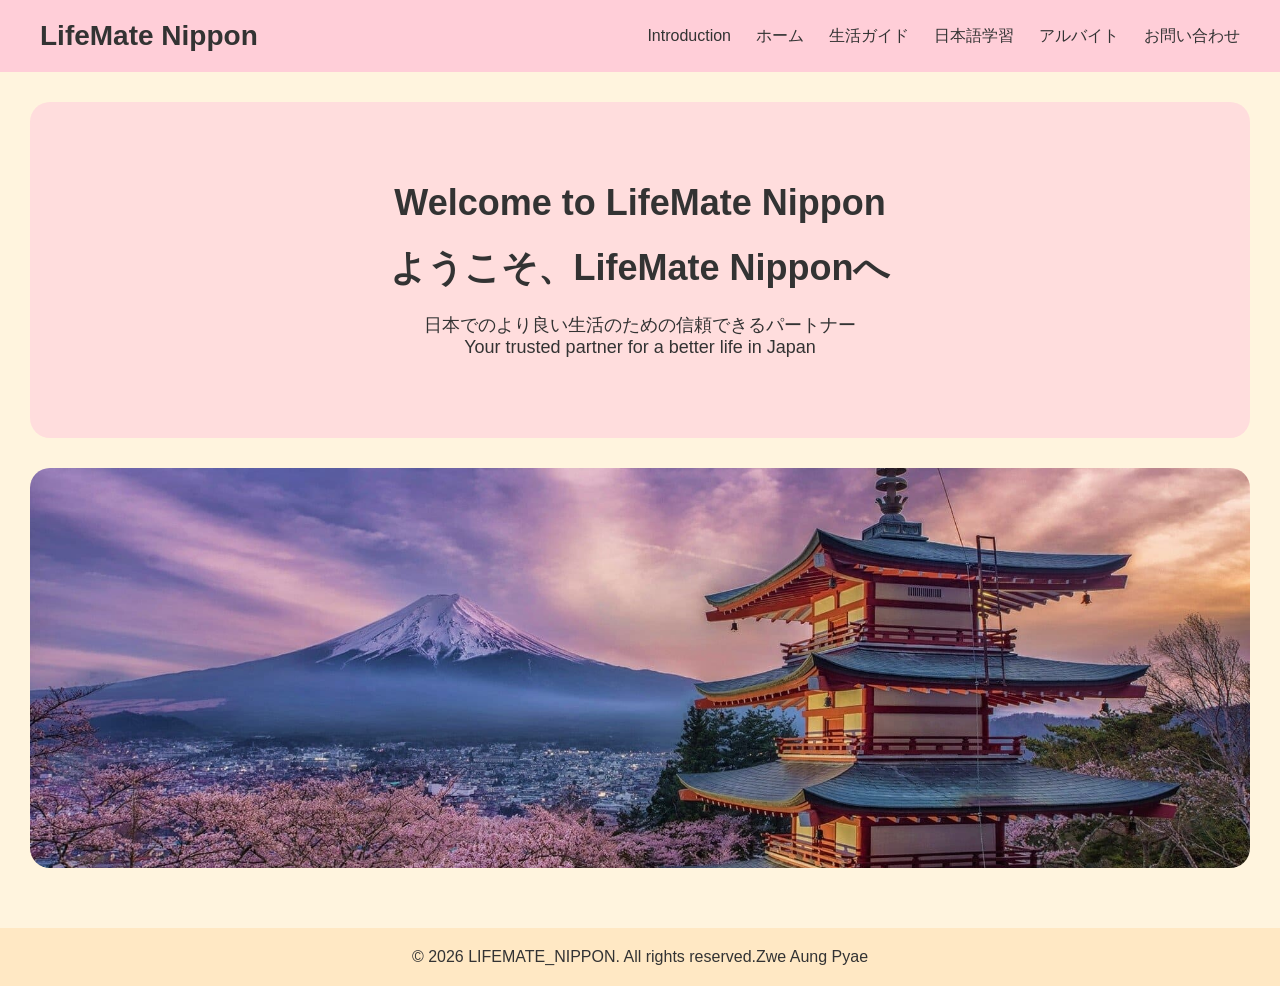
==== Html/index.html @ 34f8616f "add next prev buttons" ====
<!DOCTYPE html>
<html lang="en">
<head>
    <meta charset="UTF-8">
    <meta name="viewport" content="width=device-width, initial-scale=1.0">
    <title>LIFEMATE_NIPPON</title>
    <link rel="stylesheet" href="../Css/style.css">
</head>
<body>
    <header class="header">
        <div class="logo">
                    <h1>LifeMate Nippon</h1>
        </div>
        <nav class="nav">
            <ul>
                <li><a href="#introduction">Introduction</a></li>
                <li><a href="#Home">ホーム</a></li>
                <li><a href="#Life Guide">生活ガイド</a></li>
                <li><a href="#japanese">日本語学習</a></li>
                <li><a href="#Jobs">アルバイト</a></li>
                <li><a href="#contact">お問い合わせ</a></li>
            </ul>
    </header>
    <main>
        <section class="hero">
            <h2>Welcome to LifeMate Nippon</h2>
            <h2>ようこそ、LifeMate Nipponへ</h2>
            <p>日本でのより良い生活のための信頼できるパートナー</p>
            <p>Your trusted partner for a better life in Japan</p>
        </section>
       

<section class="carousel">

    <div class="carousel-container">

        <div class="slide active">
            <img src="../Images/japan.jpg" alt="Japan 1">
        </div>

        <div class="slide">
            <img src="../Images/sakura.jpg" alt="Japan 2">
        </div>

        <div class="slide">
            <img src="../Images/fuji.jpg" alt="Japan 3">
        </div>

        <button class="prev" onclick="prevSlide()">&#10094;</button>
        <button class="next" onclick="nextSlide()">&#10095;</button>

    </div>

</section>


    </main>
    <footer>
        <p>&copy; 2026 LIFEMATE_NIPPON. All rights reserved.Zwe Aung Pyae</p>
    </footer>
    <script src="../Js/main.js"></script>
</body>
</html>
---- Css/style.css ----
/* Color Palette */
:root {
    --pink: #FFCED8;
    --light-pink: #FFDDDD;
    --cream: #FFF4DE;
    --peach: #FFE8C4;
}

/* Reset */
* {
    margin: 0;
    padding: 0;
    box-sizing: border-box;
}

/* Body */
body {
    font-family: Arial, sans-serif;
    background-color: var(--cream);
    color: #333;
}

/* Header */
header {
    background-color: var(--pink);
    padding: 20px 40px;
    text-align: center;
}

header h1 {
    font-size: 28px;
}


/* Header */
.header {
    display: flex;
    justify-content: space-between;
    align-items: center;
    padding: 20px 40px;
    background-color: var(--pink);
}

.logo h1 {
    font-size: 28px;
}

.nav {
    display: flex;
    gap: 25px;
    
}

.nav a {
    text-decoration: none;
    color: #333;
    font-size: 16px;
}


.nav ul {
    display: flex;
    align-items: center;
    gap: 25px;
    list-style: none;
}


/* Main */
main {
    padding: 30px;
    min-height: 80vh;
}

/* Footer */
footer {
    background-color: var(--peach);
    padding: 20px;
    text-align: center;
}


/* Hero Section */
.hero {
    background-color: var(--light-pink);
    padding: 80px 20px;
    text-align: center;
    border-radius: 20px;
}

.hero h2 {
    font-size: 36px;
    margin-bottom: 20px;
}

.hero p {
    font-size: 18px;
}


/* Image Carousel */
.carousel {
    margin: 30px 0;
    overflow: hidden;
    border-radius: 20px;
}

.carousel-container {
    width: 100%;
    height: 400px;
    position: relative;
}

.slide {
    display: none;
    width: 100%;
    height: 100%;
}

.slide.active {
    display: block;
}

.slide img {
    width: 100%;
    height: 100%;
    object-fit: cover;
}
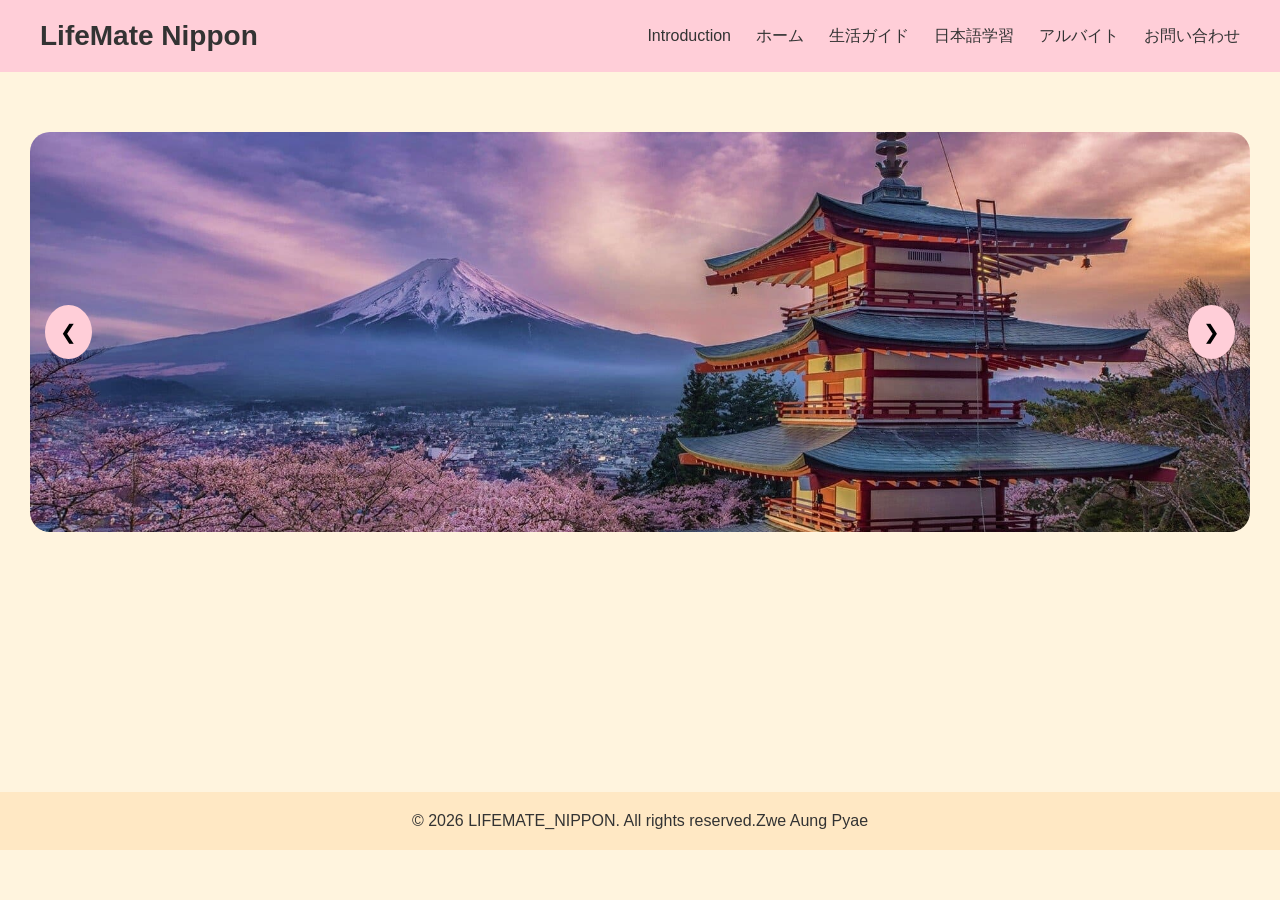
==== commit bdcedc20: "add hero class to class carousel" ====
--- a/Html/index.html
+++ b/Html/index.html
@@ -22,13 +22,7 @@
             </ul>
     </header>
     <main>
-        <section class="hero">
-            <h2>Welcome to LifeMate Nippon</h2>
-            <h2>ようこそ、LifeMate Nipponへ</h2>
-            <p>日本でのより良い生活のための信頼できるパートナー</p>
-            <p>Your trusted partner for a better life in Japan</p>
-        </section>
-       
+     
 
 <section class="carousel">
 
@@ -46,12 +40,18 @@
             <img src="../Images/fuji.jpg" alt="Japan 3">
         </div>
 
+        <div class="hero-text">
+            <h2>ようこそ、LifeMate Nipponへ</h2>
+            <p>日本でのより良い生活のための信頼できるパートナー</p>
+            <p>Your trusted partner for a better life in Japan</p>
+        </div>
+
         <button class="prev" onclick="prevSlide()">&#10094;</button>
         <button class="next" onclick="nextSlide()">&#10095;</button>
 
     </div>
+</section>
 
-</section>
 
 
     </main>
--- a/Css/style.css
+++ b/Css/style.css
@@ -127,3 +127,35 @@
     height: 100%;
     object-fit: cover;
 }
+
+
+/* Carousel Buttons */
+.carousel-container {
+    position: relative;
+}
+
+.prev,
+.next {
+    position: absolute;
+    top: 50%;
+    transform: translateY(-50%);
+    background-color: var(--pink);
+    border: none;
+    padding: 15px;
+    cursor: pointer;
+    border-radius: 50%;
+    font-size: 20px;
+}
+
+.prev {
+    left: 15px;
+}
+
+.next {
+    right: 15px;
+}
+
+.prev:hover,
+.next:hover {
+    background-color: var(--peach);
+}
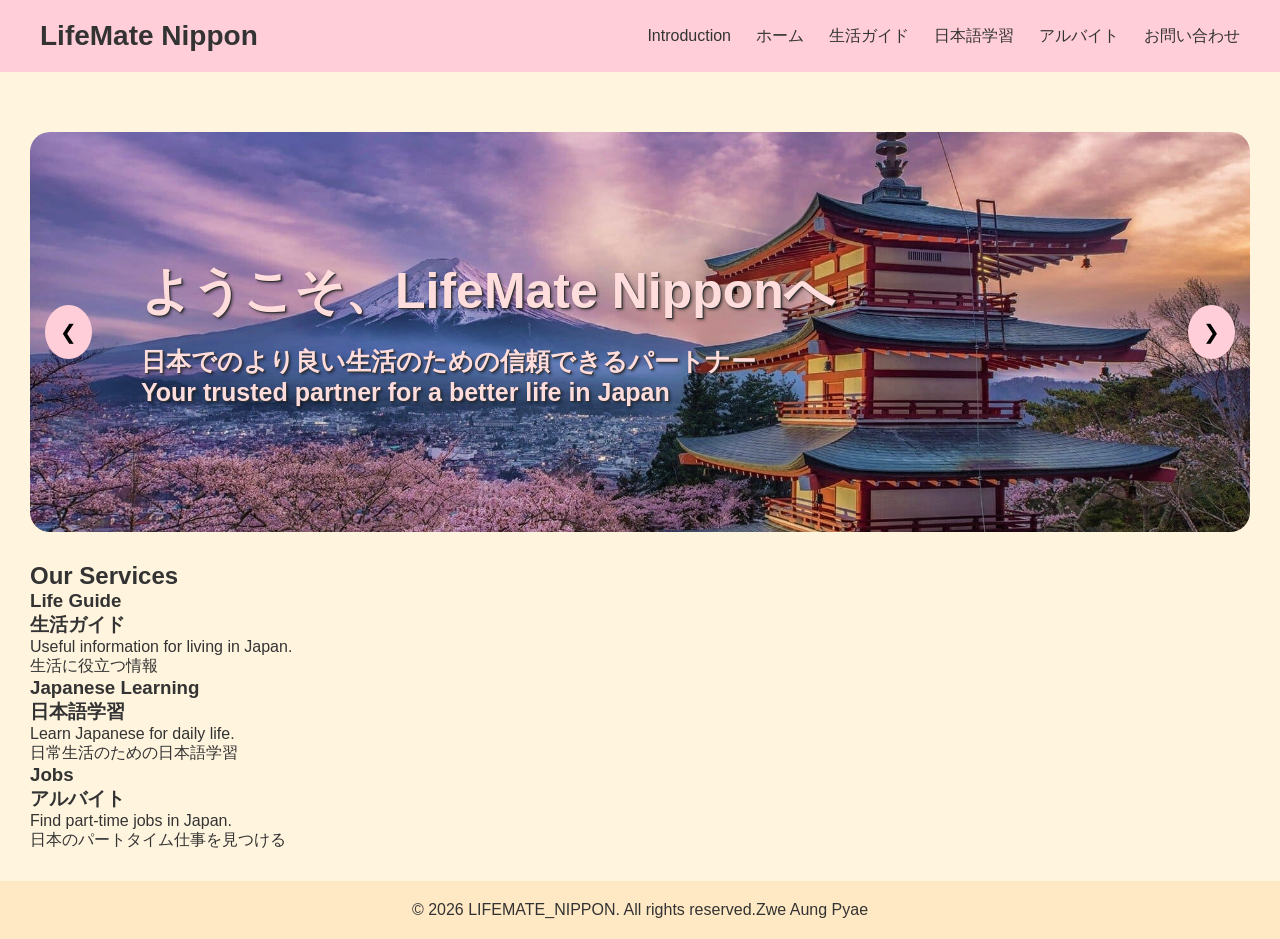
==== commit 6690bda2: "add service cards" ====
--- a/Html/index.html
+++ b/Html/index.html
@@ -52,6 +52,37 @@
     </div>
 </section>
 
+<section class="services" id="home">
+
+    <h2>Our Services</h2>
+
+    <div class="service-container">
+     <div class="service-card">
+            <h3>Life Guide</h3>
+            <h3>生活ガイド </h3>
+            <p>Useful information for living in Japan.</p>
+            <p>生活に役立つ情報</p>
+        </div>
+
+        <div class="service-card">
+            <h3>Japanese Learning</h3>
+            <h3>日本語学習</h3>
+            <p>Learn Japanese for daily life.</p>
+            <p>日常生活のための日本語学習</p>
+        </div>
+
+        <div class="service-card">
+            <h3>Jobs</h3>
+            <h3>アルバイト</h3>
+            <p>Find part-time jobs in Japan.</p>
+            <p>日本のパートタイム仕事を見つける</p>
+        </div>
+
+    </div>
+
+</section>
+
+
 
 
     </main>
--- a/Css/style.css
+++ b/Css/style.css
@@ -82,20 +82,35 @@
 
 
 /* Hero Section */
-.hero {
-    background-color: var(--light-pink);
-    padding: 80px 20px;
-    text-align: center;
-    border-radius: 20px;
+
+.hero-text {
+    font-display: block;
+    color: var(--pink);
+    font-weight: bold;
+    position: absolute;
+    top: 50%;
+    left: 50%;
+    transform: translate(-50%, -50%);
+    padding: 50px;
+    border-radius: 15px;
+    text-align: left;
+    width: 90%;
+   color: #FFDDDD;
+    text-shadow:
+        1px 1px 0 #333,
+        2px 2px 3px rgba(0, 0, 0, 0.5);
+    -webkit-text-stroke: 0;
+    
 }
 
-.hero h2 {
-    font-size: 36px;
+.hero-text h2 {
+    font-size: 50px;
     margin-bottom: 20px;
+    
 }
 
-.hero p {
-    font-size: 18px;
+.hero-text p {
+    font-size: 25px;
 }
 
 
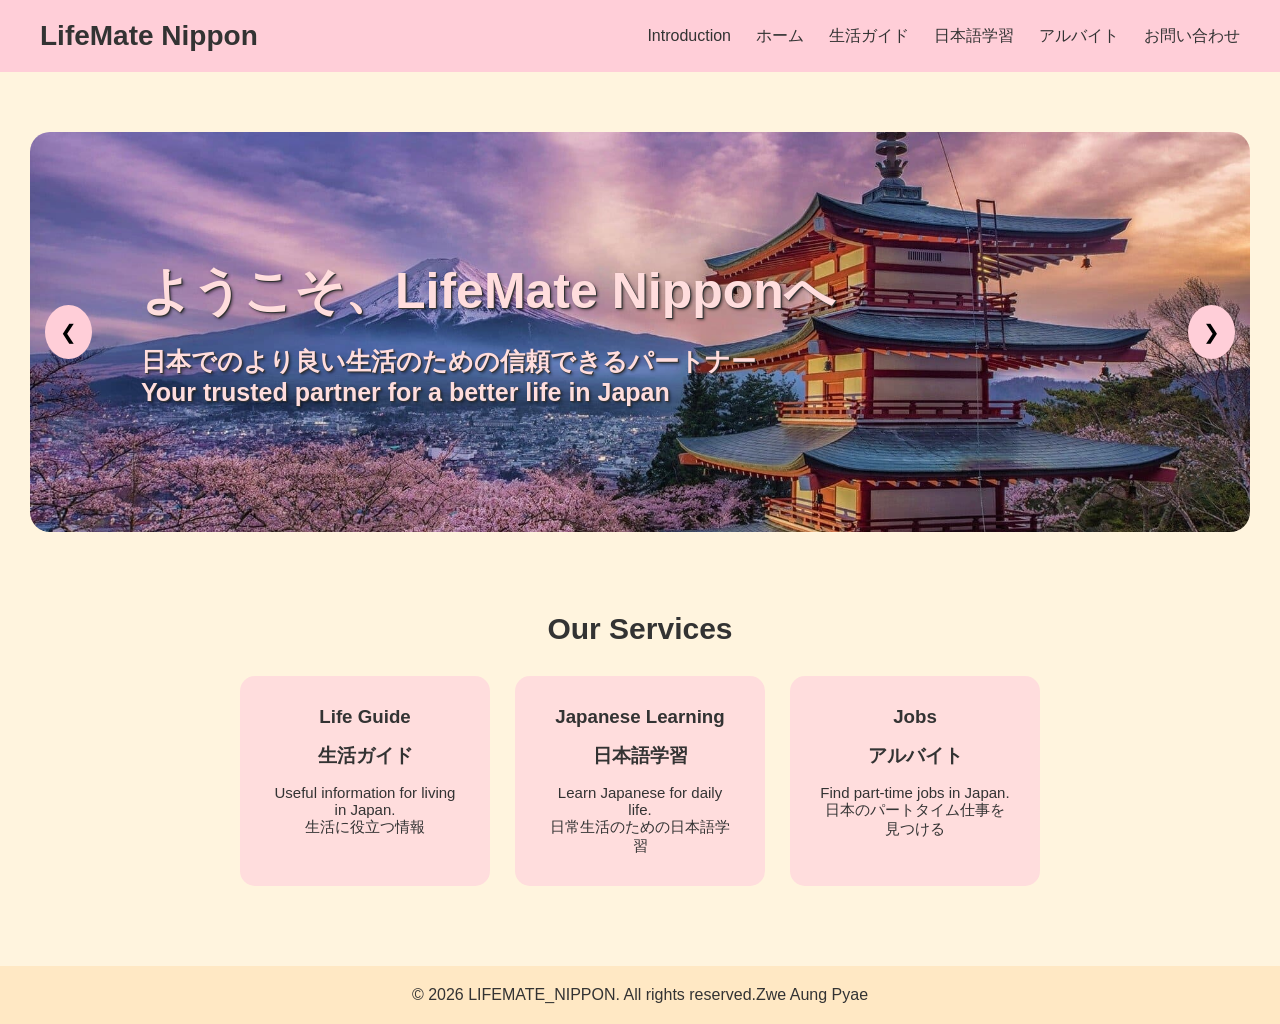
==== commit 6d3c7720: "Change Navigation of life-guide html" ====
--- a/Html/index.html
+++ b/Html/index.html
@@ -15,7 +15,7 @@
             <ul>
                 <li><a href="#introduction">Introduction</a></li>
                 <li><a href="#Home">ホーム</a></li>
-                <li><a href="#Life Guide">生活ガイド</a></li>
+                <li><a href="life-guide.html">生活ガイド</a></li>
                 <li><a href="#japanese">日本語学習</a></li>
                 <li><a href="#Jobs">アルバイト</a></li>
                 <li><a href="#contact">お問い合わせ</a></li>
--- a/Css/style.css
+++ b/Css/style.css
@@ -174,3 +174,38 @@
 .next:hover {
     background-color: var(--peach);
 }
+
+
+/* Services Section */
+.services {
+    padding: 50px 20px;
+    text-align: center;
+}
+
+.services h2 {
+    font-size: 30px;
+    margin-bottom: 30px;
+}
+
+.service-container {
+    display: flex;
+    justify-content: center;
+    gap: 25px;
+    flex-wrap: wrap;
+}
+
+.service-card {
+    background-color: var(--light-pink);
+    padding: 30px;
+    width: 250px;
+    border-radius: 15px;
+}
+
+.service-card h3 {
+    margin-bottom: 15px;
+}
+
+.service-card p {
+    font-size: 15px;
+}
+
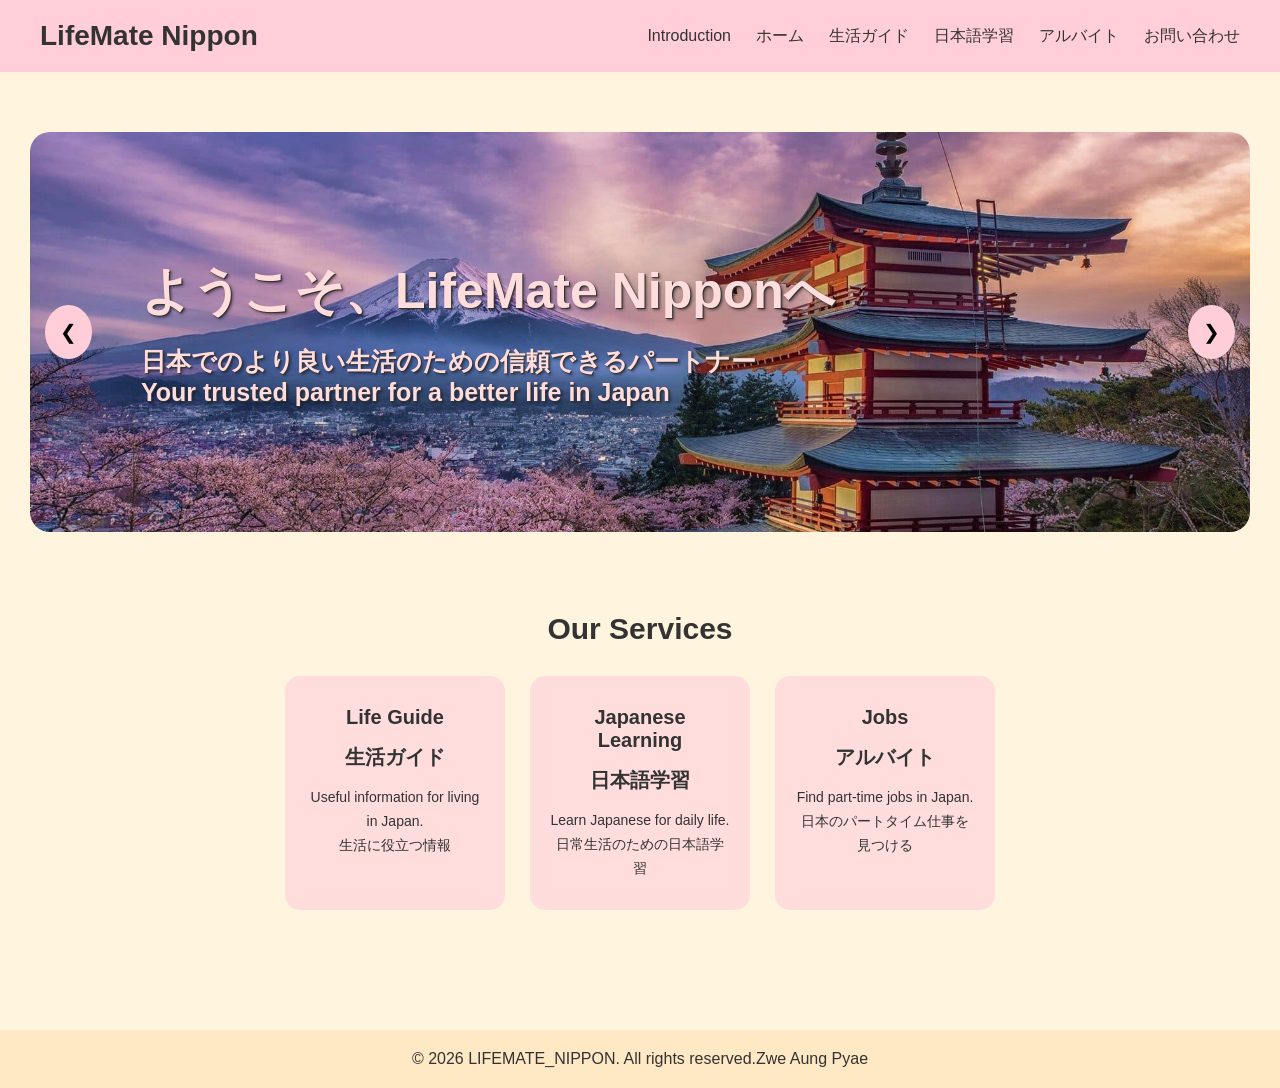
==== commit da372a1a: "change div to a tag" ====
--- a/Html/index.html
+++ b/Html/index.html
@@ -57,26 +57,25 @@
     <h2>Our Services</h2>
 
     <div class="service-container">
-     <div class="service-card">
+     <a href="life-guide.html" class="service-card">
             <h3>Life Guide</h3>
             <h3>生活ガイド </h3>
             <p>Useful information for living in Japan.</p>
             <p>生活に役立つ情報</p>
-        </div>
-
-        <div class="service-card">
+     </a>
+        <a href="japanese.html" class="service-card">
             <h3>Japanese Learning</h3>
             <h3>日本語学習</h3>
             <p>Learn Japanese for daily life.</p>
             <p>日常生活のための日本語学習</p>
-        </div>
+        </a>
 
-        <div class="service-card">
+        <a href="jobs.html" class="service-card">
             <h3>Jobs</h3>
             <h3>アルバイト</h3>
             <p>Find part-time jobs in Japan.</p>
             <p>日本のパートタイム仕事を見つける</p>
-        </div>
+        </a>
 
     </div>
 
--- a/Css/style.css
+++ b/Css/style.css
@@ -190,15 +190,23 @@
 .service-container {
     display: flex;
     justify-content: center;
+    align-items: stretch;
     gap: 25px;
     flex-wrap: wrap;
+    margin: 30px auto 40px;
 }
 
 .service-card {
-    background-color: var(--light-pink);
-    padding: 30px;
-    width: 250px;
+    display: block;
+    width: 220px;
+    min-height: 180px;
+    padding: 30px 20px;
+    background-color: #FFDDDD;
     border-radius: 15px;
+    text-align: center;
+    text-decoration: none;
+    color: #333;
+    transition: 0.3s;
 }
 
 .service-card h3 {
@@ -209,3 +217,193 @@
     font-size: 15px;
 }
 
+/* Life Guide Page */
+
+main > h2 {
+    text-align: center;
+    font-size: 28px;
+    margin: 30px 0 15px;
+    color: #333;
+}
+
+main > p {
+    text-align: center;
+    font-size: 16px;
+    margin-bottom: 35px;
+    color: #333;
+}
+
+.service-card {
+    background-color: #FFDDDD;
+    width: 220px;
+    min-height: 180px;
+    padding: 30px 20px;
+    border-radius: 15px;
+    text-align: center;
+    transition: transform 0.3s;
+    text-decoration: none;
+    color: #333;
+    display: block;
+}
+
+.service-card h3 {
+    font-size: 20px;
+    margin-bottom: 15px;
+    color: #333;
+}
+
+.service-card p {
+    font-size: 14px;
+    line-height: 1.7;
+    color: #333;
+}
+
+.service-card:hover {
+    transform: translateY(-5px);
+    background-color: #FFE8C4;
+}
+
+html {
+    scroll-behavior: smooth;
+}
+
+/* Life Guide Details */
+
+#garbage,
+#transport,
+#rules {
+    background-color: #FFF4DE;
+    padding: 30px;
+    margin: 40px auto;
+    max-width: 900px;
+    border: 1px solid #FFCED8;
+    border-radius: 15px;
+}
+
+#garbage h2,
+#transport h2,
+#rules h2 {
+    text-align: left;
+    font-size: 24px;
+    margin-bottom: 15px;
+    color: #333;
+}
+
+#garbage p,
+#transport p,
+#rules p {
+    text-align: left;
+    font-size: 16px;
+    line-height: 1.8;
+    color: #333;
+}
+
+
+/* Garbage Guide */
+
+.garbage-list {
+    display: grid;
+    grid-template-columns: repeat(2, 1fr);
+    gap: 20px;
+    margin-top: 25px;
+}
+
+.garbage-item {
+    background-color: #FFDDDD;
+    padding: 20px;
+    border-radius: 12px;
+}
+
+.garbage-item h3 {
+    font-size: 18px;
+    margin-bottom: 10px;
+    color: #333;
+}
+
+.garbage-item p {
+    font-size: 15px;
+    line-height: 1.7;
+    color: #333;
+}
+
+.important {
+    margin-top: 25px;
+    padding: 15px;
+    background-color: #FFE8C4;
+    border-radius: 10px;
+    line-height: 1.7;
+}
+
+@media (max-width: 600px) {
+    .garbage-list {
+        grid-template-columns: 1fr;
+    }
+}
+
+
+/* Transportation Guide */
+
+.transport-list {
+    display: grid;
+    grid-template-columns: repeat(2, 1fr);
+    gap: 20px;
+    margin-top: 25px;
+}
+
+.transport-item {
+    background-color: #FFDDDD;
+    padding: 20px;
+    border-radius: 12px;
+}
+
+.transport-item h3 {
+    font-size: 18px;
+    margin-bottom: 10px;
+    color: #333;
+}
+
+.transport-item p {
+    font-size: 15px;
+    line-height: 1.7;
+    color: #333;
+}
+
+@media (max-width: 600px) {
+    .transport-list {
+        grid-template-columns: 1fr;
+    }
+}
+
+
+/* Daily Life Rules */
+
+.rules-list {
+    display: grid;
+    grid-template-columns: repeat(2, 1fr);
+    gap: 20px;
+    margin-top: 25px;
+}
+
+.rules-item {
+    background-color: #FFDDDD;
+    padding: 20px;
+    border-radius: 12px;
+}
+
+.rules-item h3 {
+    font-size: 18px;
+    margin-bottom: 10px;
+    color: #333;
+}
+
+.rules-item p {
+    font-size: 15px;
+    line-height: 1.7;
+    color: #333;
+}
+
+@media (max-width: 600px) {
+    .rules-list {
+        grid-template-columns: 1fr;
+    }
+}
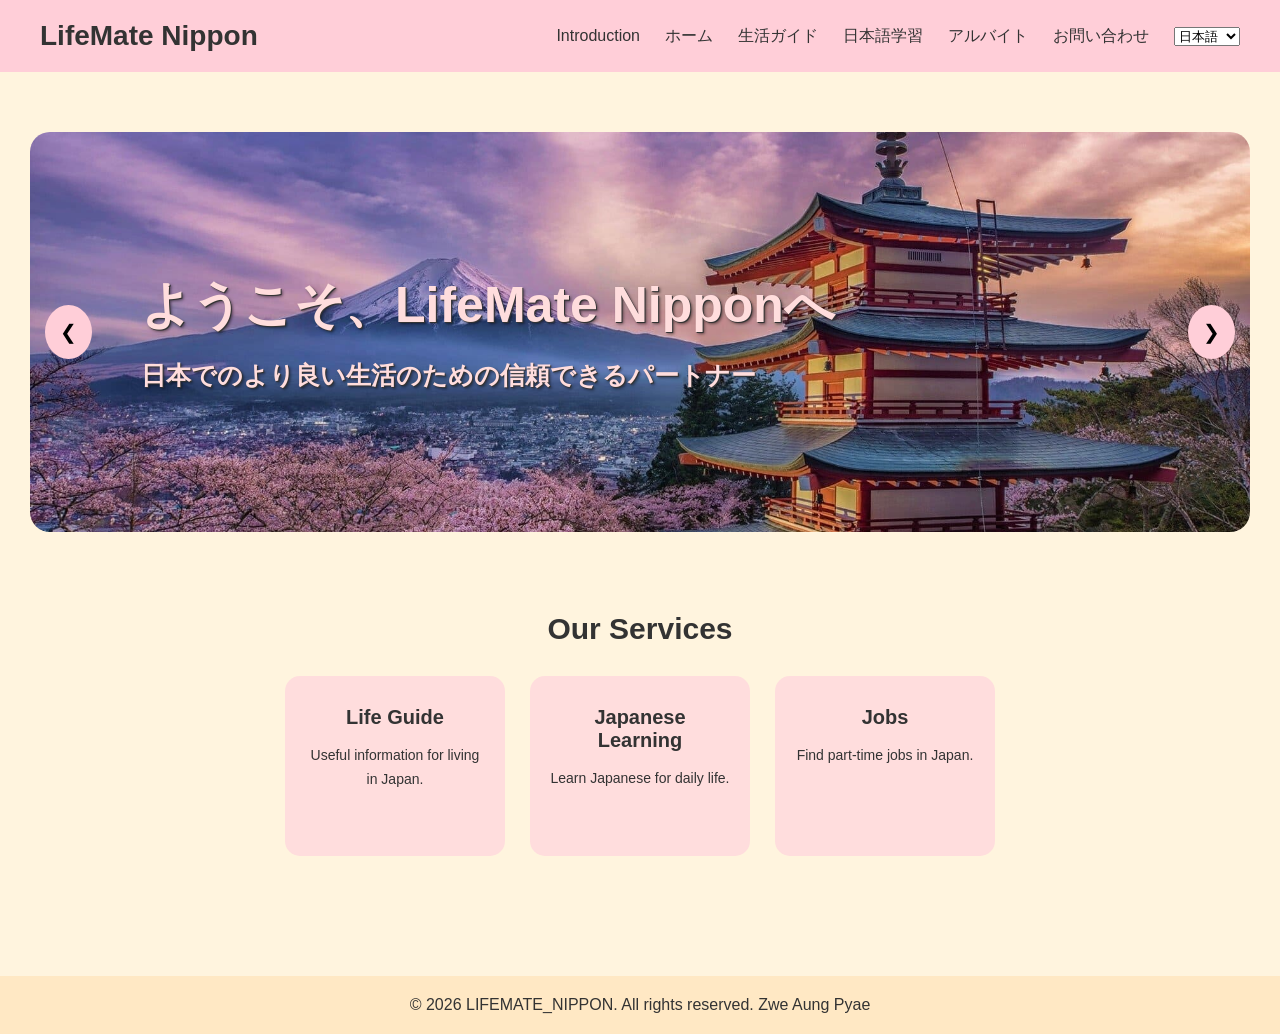
==== commit da31cdc6: "Update index.html for switching languages" ====
--- a/Html/index.html
+++ b/Html/index.html
@@ -1,5 +1,6 @@
+
 <!DOCTYPE html>
-<html lang="en">
+<html lang="ja">
 <head>
     <meta charset="UTF-8">
     <meta name="viewport" content="width=device-width, initial-scale=1.0">
@@ -9,85 +10,85 @@
 <body>
     <header class="header">
         <div class="logo">
-                    <h1>LifeMate Nippon</h1>
+            <h1>LifeMate Nippon</h1>
         </div>
+
         <nav class="nav">
             <ul>
-                <li><a href="#introduction">Introduction</a></li>
-                <li><a href="#Home">ホーム</a></li>
-                <li><a href="life-guide.html">生活ガイド</a></li>
-                <li><a href="#japanese">日本語学習</a></li>
-                <li><a href="#Jobs">アルバイト</a></li>
-                <li><a href="#contact">お問い合わせ</a></li>
+                <li><a href="introduction.html" data-i18n="navIntroduction">Introduction</a></li>
+                <li><a href="index.html" data-i18n="navHome">ホーム</a></li>
+                <li><a href="life-guide.html" data-i18n="navLifeGuide">生活ガイド</a></li>
+                <li><a href="japanese.html" data-i18n="navJapanese">日本語学習</a></li>
+                <li><a href="jobs.html" data-i18n="navJobs">アルバイト</a></li>
+                <li><a href="contact.html" data-i18n="navContact">お問い合わせ</a></li>
+
+                <li>
+                    <select id="languageSelect" aria-label="Select language">
+                        <option value="ja">日本語</option>
+                        <option value="my">မြန်မာ</option>
+                        <option value="en">English</option>
+                    </select>
+                </li>
             </ul>
+        </nav>
     </header>
+
     <main>
-     
+        <section class="carousel">
+            <div class="carousel-container">
 
-<section class="carousel">
+                <div class="slide active">
+                    <img src="../Images/japan.jpg" alt="Japan 1">
+                </div>
 
-    <div class="carousel-container">
+                <div class="slide">
+                    <img src="../Images/sakura.jpg" alt="Japan 2">
+                </div>
 
-        <div class="slide active">
-            <img src="../Images/japan.jpg" alt="Japan 1">
-        </div>
+                <div class="slide">
+                    <img src="../Images/fuji.jpg" alt="Japan 3">
+                </div>
 
-        <div class="slide">
-            <img src="../Images/sakura.jpg" alt="Japan 2">
-        </div>
+                <div class="hero-text">
+                    <h2 data-i18n="heroTitle">ようこそ、LifeMate Nipponへ</h2>
+                    <p data-i18n="heroDescription">日本でのより良い生活のための信頼できるパートナー</p>
+                </div>
 
-        <div class="slide">
-            <img src="../Images/fuji.jpg" alt="Japan 3">
-        </div>
+                <button class="prev" onclick="prevSlide()">&#10094;</button>
+                <button class="next" onclick="nextSlide()">&#10095;</button>
 
-        <div class="hero-text">
-            <h2>ようこそ、LifeMate Nipponへ</h2>
-            <p>日本でのより良い生活のための信頼できるパートナー</p>
-            <p>Your trusted partner for a better life in Japan</p>
-        </div>
+            </div>
+        </section>
 
-        <button class="prev" onclick="prevSlide()">&#10094;</button>
-        <button class="next" onclick="nextSlide()">&#10095;</button>
+        <section class="services" id="home">
+            <h2 data-i18n="servicesTitle">Our Services</h2>
 
-    </div>
-</section>
+            <div class="service-container">
 
-<section class="services" id="home">
+                <a href="life-guide.html" class="service-card">
+                    <h3 data-i18n="lifeGuideTitle">Life Guide</h3>
+                    <p data-i18n="lifeGuideDescription">Useful information for living in Japan.</p>
+                </a>
 
-    <h2>Our Services</h2>
+                <a href="japanese.html" class="service-card">
+                    <h3 data-i18n="japaneseTitle">Japanese Learning</h3>
+                    <p data-i18n="japaneseDescription">Learn Japanese for daily life.</p>
+                </a>
 
-    <div class="service-container">
-     <a href="life-guide.html" class="service-card">
-            <h3>Life Guide</h3>
-            <h3>生活ガイド </h3>
-            <p>Useful information for living in Japan.</p>
-            <p>生活に役立つ情報</p>
-     </a>
-        <a href="japanese.html" class="service-card">
-            <h3>Japanese Learning</h3>
-            <h3>日本語学習</h3>
-            <p>Learn Japanese for daily life.</p>
-            <p>日常生活のための日本語学習</p>
-        </a>
+                <a href="jobs.html" class="service-card">
+                    <h3 data-i18n="jobsTitle">Jobs</h3>
+                    <p data-i18n="jobsDescription">Find part-time jobs in Japan.</p>
+                </a>
 
-        <a href="jobs.html" class="service-card">
-            <h3>Jobs</h3>
-            <h3>アルバイト</h3>
-            <p>Find part-time jobs in Japan.</p>
-            <p>日本のパートタイム仕事を見つける</p>
-        </a>
+            </div>
+        </section>
+    </main>
 
-    </div>
+    <footer>
+        <p>&copy; 2026 LIFEMATE_NIPPON. All rights reserved. Zwe Aung Pyae</p>
+    </footer>
 
-</section>
-
-
-
-
-    </main>
-    <footer>
-        <p>&copy; 2026 LIFEMATE_NIPPON. All rights reserved.Zwe Aung Pyae</p>
-    </footer>
     <script src="../Js/main.js"></script>
+    <script src="../Js/language.js"></script>
 </body>
-</html>+</html>
--- a/Css/style.css
+++ b/Css/style.css
@@ -407,3 +407,148 @@
         grid-template-columns: 1fr;
     }
 }
+
+#finding,
+#interview,
+#rules {
+    width: 100%;
+    max-width: 1100px;
+    margin: 40px auto;
+}
+
+
+/* Mobile Responsive Design */
+
+@media (max-width: 600px) {
+
+    /* Header */
+    .header {
+        flex-direction: column;
+        gap: 15px;
+        padding: 15px;
+    }
+
+    .logo h1 {
+        font-size: 23px;
+    }
+
+    .nav ul {
+        flex-wrap: wrap;
+        justify-content: center;
+        gap: 15px;
+    }
+
+    .nav a {
+        font-size: 14px;
+    }
+
+    /* Main */
+    main {
+        padding: 15px;
+    }
+
+    /* Image Carousel */
+    .carousel-container {
+        height: 250px;
+    }
+
+    .hero-text {
+        width: 90%;
+        padding: 15px;
+        text-align: center;
+    }
+
+    .hero-text h2 {
+        font-size: 25px;
+        margin-bottom: 10px;
+    }
+
+    .hero-text p {
+        font-size: 14px;
+    }
+
+    /* Service Cards */
+    .service-container {
+        flex-direction: column;
+        align-items: center;
+        gap: 15px;
+    }
+
+    .service-card {
+        width: 100%;
+        max-width: 300px;
+    }
+
+    /* Guide Sections */
+    #garbage,
+    #transport,
+    #rules,
+    #finding,
+    #interview {
+        width: 100%;
+        padding: 20px;
+    }
+
+    /* Footer */
+    footer {
+        font-size: 12px;
+        padding: 15px;
+    }
+}
+
+
+/* Contact Page */
+
+.contact-section {
+    max-width: 700px;
+    margin: 40px auto;
+    padding: 35px;
+    background-color: #FFDDDD;
+    border-radius: 15px;
+}
+
+.contact-form {
+    display: flex;
+    flex-direction: column;
+    gap: 12px;
+}
+
+.contact-form label {
+    font-weight: bold;
+    color: #333;
+}
+
+.contact-form input,
+.contact-form textarea {
+    padding: 12px;
+    border: 1px solid #FFCED8;
+    border-radius: 8px;
+    font-size: 15px;
+    font-family: Arial, sans-serif;
+}
+
+.contact-form textarea {
+    resize: vertical;
+}
+
+.contact-form button {
+    padding: 14px;
+    margin-top: 10px;
+    background-color: #FFCED8;
+    color: #333;
+    border: none;
+    border-radius: 8px;
+    font-size: 16px;
+    font-weight: bold;
+    cursor: pointer;
+}
+
+.contact-form button:hover {
+    background-color: #FFE8C4;
+}
+
+@media (max-width: 600px) {
+    .contact-section {
+        padding: 20px;
+    }
+}
